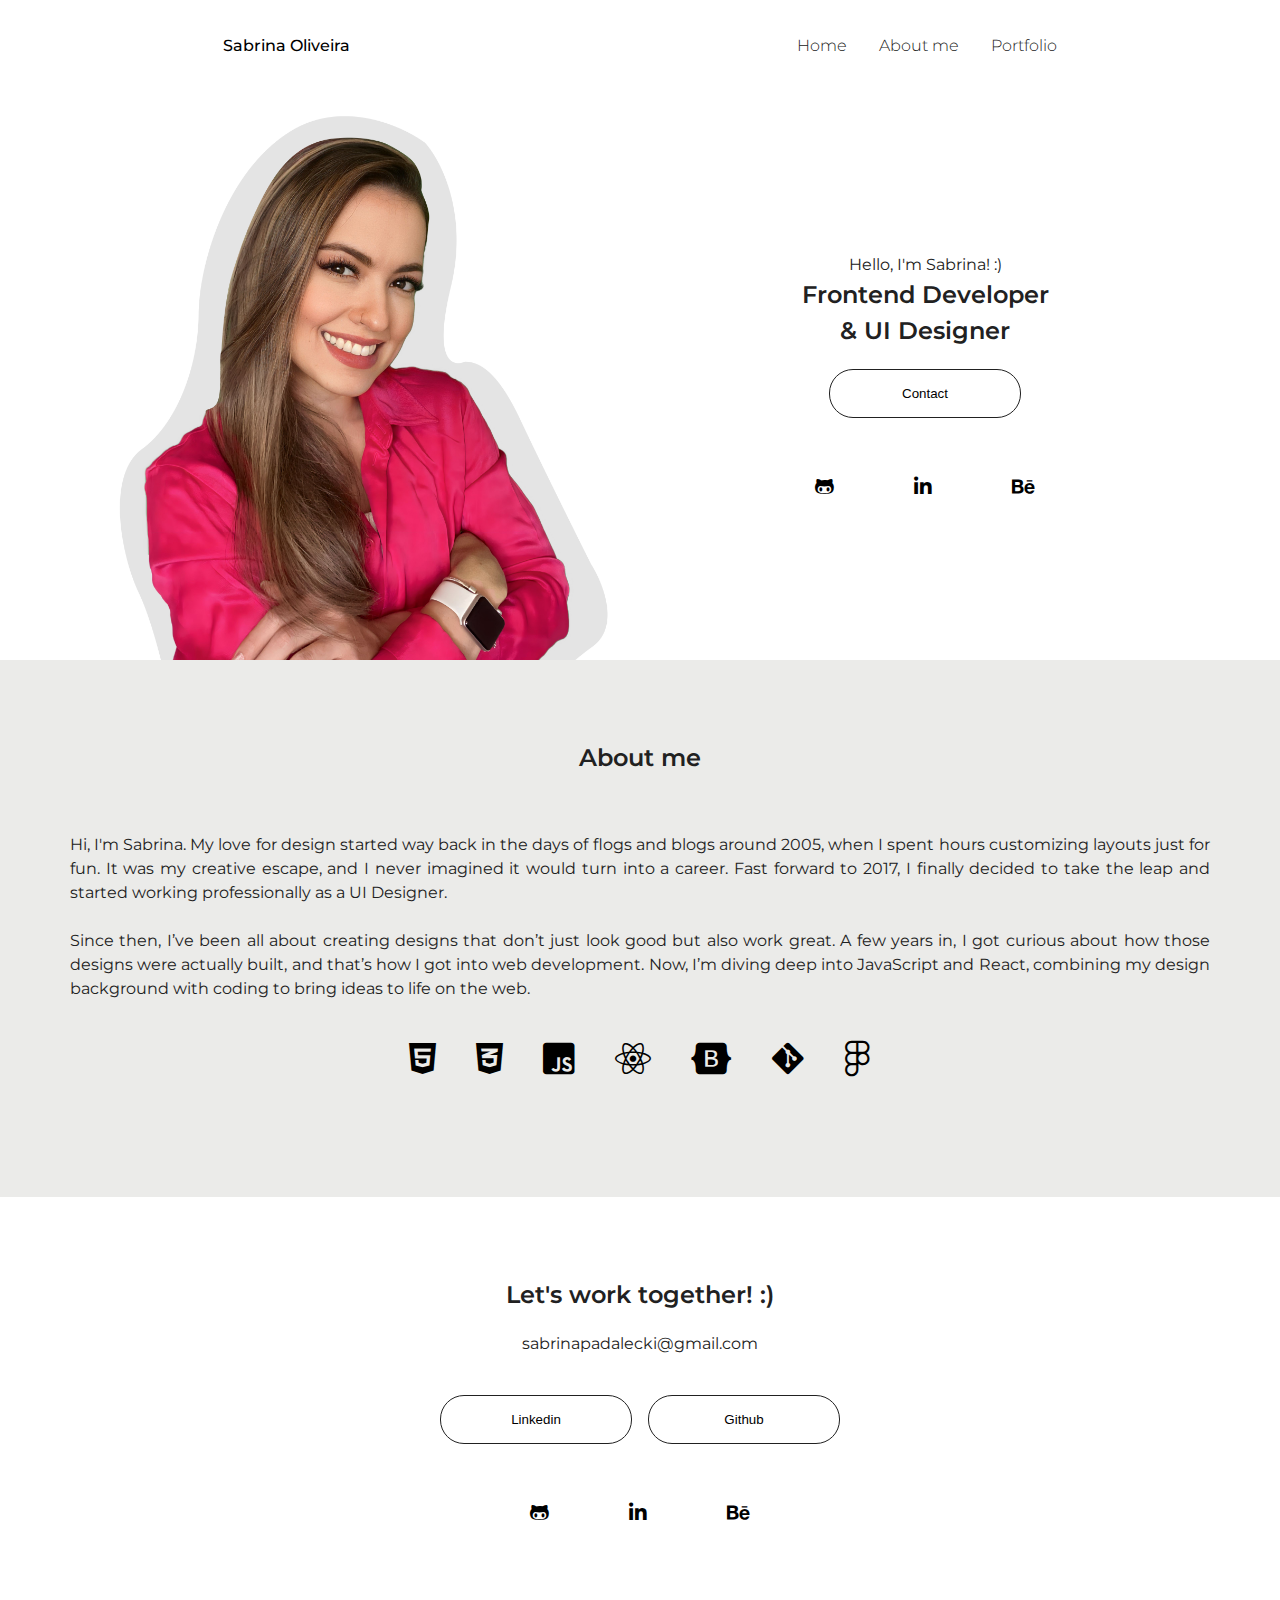
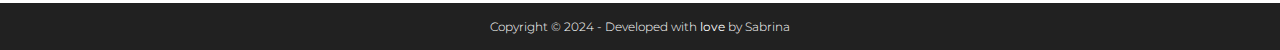
==== aboutme.html @ 44f75a98 "Portfolio Version 1" ====
<!DOCTYPE html>
<html lang="en">
<head>
    <meta charset="UTF-8">
    <meta http-equiv="X-UA-Compatible" content="IE=edge">
    <meta name="viewport" content="width=device-width, initial-scale=1.0">
    <title>Sabrina Oliveira</title>

    <link rel="stylesheet" href="style.css">
    <link rel="stylesheet" href="mediaqueries.css">

    <!-- Google Fonts -->
    <link rel="preconnect" href="https://fonts.googleapis.com">
    <link rel="preconnect" href="https://fonts.gstatic.com" crossorigin>
    <link href="https://fonts.googleapis.com/css2?family=Montserrat:ital,wght@0,100..900;1,100..900&display=swap" rel="stylesheet">

    <!-- Font Awesome for icons -->
    <link href="https://cdnjs.cloudflare.com/ajax/libs/font-awesome/6.0.0-beta3/css/all.min.css" rel="stylesheet">
</head>



<body>
    <header>
        <nav id="desktop-nav">
            <div class="logo">Sabrina Oliveira</div>
            <div>
                <ul class="nav-links">
                    <li><a href="index.html">Home</a></li>
                    <li><a href="aboutme.html">About me</a></li>
                    <li><a href="portfolio.html">Portfolio</a></li>
                </ul>
            </div>
        </nav>
    
        <nav id="hamburger-nav">
            <div class="logo">Sabrina Oliveira</div>
            <div class="hamburger-menu">
                <div class="hamburger-icon" onclick="toggleMenu()">
                    <span></span>
                    <span></span>
                    <span></span>
                </div>
                <div class="menu-links">
                    <li><a href="index.html" onclick="toggleMenu()">Home</a></li>
                    <li><a href="aboutme.html" onclick="toggleMenu()">About me</a></li>
                    <li><a href="portfolio.html" onclick="toggleMenu()">Portfolio</a></li>
                </div>
            </div>
        </nav>   
        </header>


    <section id="hero">
        <div class="hero-container-white">
            <div class="hero-content">
                
                <div class="hero-content-left">
                    <div class="hero-container-pic">
                        <img src="./assets/ProfilePic.jpg" alt="Sabrina Profile Picture">
                    </div>
                </div>

                <div class="hero-content-right">
                    <p>Hello, I'm Sabrina! :)</p>
                    <p class="subtitle">
                    Frontend Developer <br>
                    & UI Designer</p>
            
                    <div class="btn-container">
                    <button class="btn"onclick="location.href='#contact'">
                    Contact
                    </button>
                    </div>
                    <br>
                    <div class="social-container">
                    <i class="fa-brands fa-github-alt"></i>
                    <i class="fa-brands fa-linkedin-in"></i>
                    <i class="fa-brands fa-behance"></i>
                    </div>       
                </div>
                
            </div>
        </div>
    </section>

    <section id="aboutme">
        <div class="project-container-gray">

            <p class="subtitle">About me</p>
            <br>
            <br>
            <br>
            <div class="aboutme-content">
                <p>
                Hi, I'm Sabrina. My love for design started way back in the days of flogs and blogs around 2005, when I spent hours customizing layouts just for fun. It was my creative escape, and I never imagined it would turn into a career. Fast forward to 2017, I finally decided to take the leap and started working professionally as a UI Designer.<br>
                <br>
                Since then, I’ve been all about creating designs that don’t just look good but also work great. A few years in, I got curious about how those designs were actually built, and that’s how I got into web development. Now, I’m diving deep into JavaScript and React, combining my design background with coding to bring ideas to life on the web.
                </p>
                <div class="icons-container">
                <i class="fa-brands fa-html5"></i>
                <i class="fa-brands fa-css3-alt"></i>
                <i class="fa-brands fa-js-square"></i>
                <i class="fa-brands fa-react"></i>
                <i class="fa-brands fa-bootstrap"></i>
                <i class="fa-brands fa-git-alt"></i>
                <i class="fa-brands fa-figma"></i>
                </div>

            </div>

        </div>
    </section>

    <section id="contact">
        <div class="contact-container-white">
            <p class="subtitle">Let's work together! :)</p>
            <br>
            <p>sabrinapadalecki@gmail.com</p>
            <br>
            <div class="btn-container">
                <button class="btn" onclick="window.open('https://www.linkedin.com/in/sabrina-oliveira-a64b6391/')">
                    Linkedin
                </button>
                <button class="btn" onclick="window.open('https://github.com/imsabrinna')">
                    Github
                </button>
                </div>
                <br>
                <div class="social-container">
                <i class="fa-brands fa-github-alt" onclick="window.open('https://github.com/imsabrinna')"></i>
                <i class="fa-brands fa-linkedin-in" onclick="window.open('https://www.linkedin.com/in/sabrina-oliveira-a64b6391/')"></i>
                <i class="fa-brands fa-behance" onclick="window.open('https://www.behance.net/imsabrinna')"></i>
                </div>
        </div>
    </section>






    <footer>
        <div class="footer-container">
        <h6 class="footer-sign"> Copyright © 2024  -  Developed with <strong>love</strong> by Sabrina</h6>
        </div>
    </footer>

    <script src="script.js"></script>
</body>
</html>
---- style.css ----
* {
    margin: 0;
    padding: 0;
}

/* Global Styles */
:root {
    /* Colors */
    --primary-color: #212121;
    --secondary-color: #747474;
    --highlight-color: #83D89B;
    --background-color: #ffffff;
    --background-secondary-color: #EBEBE9;

    /* Fonts */
    --font-family: 'Poppins', sans-serif;
    --font-size-small: 12px;
    --font-size-base: 16px;
    --font-size-medium: 20px;
    --font-size-big: 36px;
    --font-size-title: 24px;
    --font-size-large: 3.5rem;


    /* Grid */
    --container-width: 1140px;
}


body {
    font-family:"Montserrat", sans-serif;
}

html {
    scroll-behavior: smooth;
}

p {
    color: var(--primary-color);
    font-size: var(--font-size-base);
    line-height: 24px;
}

/* Transition */

a, .btn {
    transition: all 300ms ease;
}

.subtitle {
    font-size: var(--font-size-title);
    font-weight: 600;
    line-height: 36px;
}





/* Header - Desktop Nav*/

nav, .nav-links {
    display: flex;
}

nav {
    justify-content: space-around;
    align-items: center;
    height: 10vh;
}

.nav-logo img {
    max-height: 50px;
}

.nav-links {
    gap: 2rem;
    list-style: none;
    font-size: var(--font-size-base);
    font-weight: 300;
}

a {
    color: var(--primary-color);
    text-decoration: underline;
    text-underline-offset: 1rem;
    text-decoration-color: var(--background-color);
}

a:hover {
    color: var(--primary-color);
    text-decoration: underline;
    text-underline-offset: 1rem;
    text-decoration-color: var(--secondary-color);
    text-decoration-thickness: 1px;
}

.logo {
    font-size: var(--font-size-base);
    font-weight: 500;
}

.logo {
    cursor: default;  
}

.nav-icons {
    display: flex;
    gap: 24px;
}

.nav-icons i {
    font-size: 1rem;
    color: var(--primary-color);
    cursor: pointer;
    transition: color 0.3s ease;
}

.nav-icons i:hover {
    color: var(--secondary-color);
}

/* Hamburger Menu */

#hamburger-nav {
    display: none;
}

.hamburger-menu {
    position: relative;
    display: inline-block;
}

.hamburger-icon {
    display: flex;
    flex-direction: column;
    justify-content: space-between;
    height: 24px;
    width: 30px;
    cursor: pointer;
}

.hamburger-icon span {
    width: 100%;
    height: 2px;
    background-color:var(--primary-color);
    transition: all 0.3 ease-in-out;
}

.menu-links {
    position: absolute;
    top: 100%;
    left: 0; /* Alinhar ao início da tela */
    right: 0; /* Ocupa toda a largura */
    width: 100%; /* Garantir largura total */
    right: 0;
    background-color: white;
    width: fit-content;
    max-height: 0;
    overflow: hidden;
    transition: all 0.3 ease-in-out;
    text-align: center; /* Centraliza os links */
    padding: 0; /* Remover espaçamento interno */
}

.menu-links a{
    display: block;
    padding: 10px;
    padding: 10px 0; /* Espaçamento vertical consistente */
    text-align: center;
    font-size: var(--font-size-base);
    color: var(--primary-color);
    text-decoration: none;
    transition: all 0.3 ease-in-out;

}

.menu-links li{
    list-style: none;
    width: 100%; /* Garante que cada item ocupa a largura total */
}

.menu-links.open {
    max-height: 300px;
}

.hamburger-icon.open span:first-child{
    transform: rotate(45deg) translate(10px, 5px);
}

.hamburger-icon.open span:nth-child(2){
    opacity: 0;
}

.hamburger-icon.open span:last-child{
    transform: rotate(-45deg) translate(10px, -5px);
}

.hamburger-icon span:first-child {
    transform: none;
}

.hamburger-icon span:first-child {
    opacity: 1;
}

.hamburger-icon span:first-child {
    transform: none;
}


@media screen and (max-width: 1200px) {
    #desktop-nav {
        display: none;
    }
    #hamburger-nav {
        display: flex;
    }
}


/* Section Hero */

.hero-container-white {
    background-color: var(--background-color);
    width: 100%;
    display: flex;
    justify-content: center;
    overflow: hidden;
    margin-bottom: 0px;
}

.hero-content {
    display: flex;
    justify-content: center;
    max-width: var(--container-width);
    width: 100%;
    box-sizing: border-box;
}

.hero-content-left,
.hero-content-right {
    width: 50%;
    justify-content: center;
    align-content: center;
    text-align: center;
}

.hero-container-pic {
    width: 100%;
    max-width: 600px;
    height: auto; 
    margin: 0 auto; 
    overflow: hidden;
    border-radius: 10px;
    line-height: 0;
}

.hero-container-pic img {
    width: 100%;
    height: auto;
    object-fit: cover;
}

.social-container {
    display: flex; 
    gap: 40px; 
    font-size: var(--font-size-medium);
    max-width: 100%;
    justify-content: center;
}

.facebook-icon {
    padding: 2px;
}

.instagram-icon {
    font-size: 28px;
}

.social-container {
    gap: 80px;
    padding-top: 20px;
}

.social-container i{
    cursor: pointer;
}


@media (max-width: 1200px) {
    /* Ambos os containers viram coluna */
    .hero-content {
        flex-direction: column;
        gap: 40px;
    }

    .hero-container-white .project-content {
        flex-direction: column;
    }

    .hero-container-white {
        padding-top: 0px;
        padding-bottom: 80px;
    }

    .hero-content-left,
    .hero-content-right {
        width: 100%;
    }

    .hero-container-pic {
        border-radius: 100%;
    }
}






/* Projects */
.project-container-gray {
    background-color: var(--background-secondary-color);
    width: 100%;
    display: flex;
    justify-content: center;
    flex-direction: column;
    text-align: center;
    align-items: center;
    padding-top: 80px;
    padding-bottom: 80px;
    overflow: hidden;
}

.project-container-white {
    background-color: var(--background-color);
    width: 100%;
    display: flex;
    justify-content: center;
    flex-direction: column;
    text-align: center;
    align-items: center;
    padding-top: 80px;
    padding-bottom: 80px;
    overflow: hidden;
}

.project-content {
    display: flex;
    justify-content: center;
    max-width: var(--container-width);
    width: 100%;
    gap: 60px;
    box-sizing: border-box;
}

.project-content-left,
.project-content-right {
    width: 50%;
    justify-content: center;
    align-content: center;
    text-align: center;
}

.project-container-pic {
    width: 100%;
    max-width: 400px; /* Largura máxima da imagem */
    height: auto; /* Altura ajustável */
    margin: 0 auto; /* Centraliza o container dentro do lado esquerdo */
    overflow: hidden; /* Garante que a imagem não escape do container */
    border-radius: 10px; /* Bordas arredondadas */
}

.project-container-pic img {
    width: 100%;
    height: auto;
    object-fit: cover;
}


@media (max-width: 1200px) {
    /* Ambos os containers viram coluna */
    .project-content {
        flex-direction: column;
        gap: 20px;
        padding: 24px;
    }

    /* Inverter ordem no container gray */
    .project-container-gray .project-content {
        flex-direction: column-reverse;
    }

    /* Manter fluxo natural no container white */
    .project-container-white .project-content {
        flex-direction: column;
    }

    .project-container-gray,
    .project-container-white {
        padding-top: 50px;
        padding-bottom: 50px;
    }

    /* Ajustar larguras para ocupar 100% */
    .project-content-left,
    .project-content-right {
        width: 100%;
    }
}





/* Contact me */

.contact-container-white {
    background-color: var(--background-color);
    width: 100%;
    display: flex;
    justify-content: center;
    flex-direction: column;
    text-align: center;
    align-items: center;
    padding-top: 80px;
    padding-bottom: 80px;
    overflow: hidden;
}

@media (max-width: 1200px) {

    .contact-container-white .project-content {
        flex-direction: column;
    }

    .project-container-gray,
    .project-container-white {
        padding-top: 50px;
        padding-bottom: 50px;
    }

    /* Ajustar larguras para ocupar 100% */
    .project-content-left,
    .project-content-right {
        width: 100%;
    }
}




/* Buttons */

.btn-container {
    display: flex;
    justify-content: center;
    align-items: center;
    gap: 1rem;
    padding: 20px;
}

.btn {
    font-weight: 100;
    transition: all 300ms ease;
    width: 12rem;
    border-radius: 24px;
    padding: 16px 24px;
    border: solid 1px var(--primary-color);
    background: none;
}

.btn:hover { 
    background-color: var(--primary-color);
    color: var(--background-color);
    cursor: pointer;
}

@media (max-width: 1200px) {
    .btn-container {
        flex-direction: column;
        gap: 20px;
        padding: 24px;
    }
}





/* Footer */
footer {
    background-color: var(--primary-color);
    color: var(--background-color);
    text-align: center; /* Centraliza o texto */
    width: 100%;
    margin-top: auto;
}

.footer-container {
    max-width: var(--container-width);
    width: 100%;
    margin: 0 auto; 
    padding: 16px 0px;
}

.footer-sign {
    font-size: var(--font-size-small);
    font-weight: 300;
    margin: 0 auto;
}

/* .footer-sign strong {
    color: var(--highlight-color);
} */










/* About me */

.aboutme-content {
    display: flex;
    justify-content: center;
    flex-direction: column;
    /* padding: 0px 16rem; */
    text-align: justify;
    max-width: var(--container-width);
    box-sizing: border-box;
}

.icons-container {
    display: flex; 
    gap: 40px; 
    font-size: var(--font-size-big);
    max-width: 100%;
    justify-content: center;
    padding: 40px;
}

@media (max-width: 1200px) {
    .aboutme-content {
        flex-direction: column;
        gap: 20px;
        padding: 0 40px;
        width: 100%;
    }

    .icons-container {
        flex-wrap: wrap;
        padding: 40px 0 40px 0;
    }
}
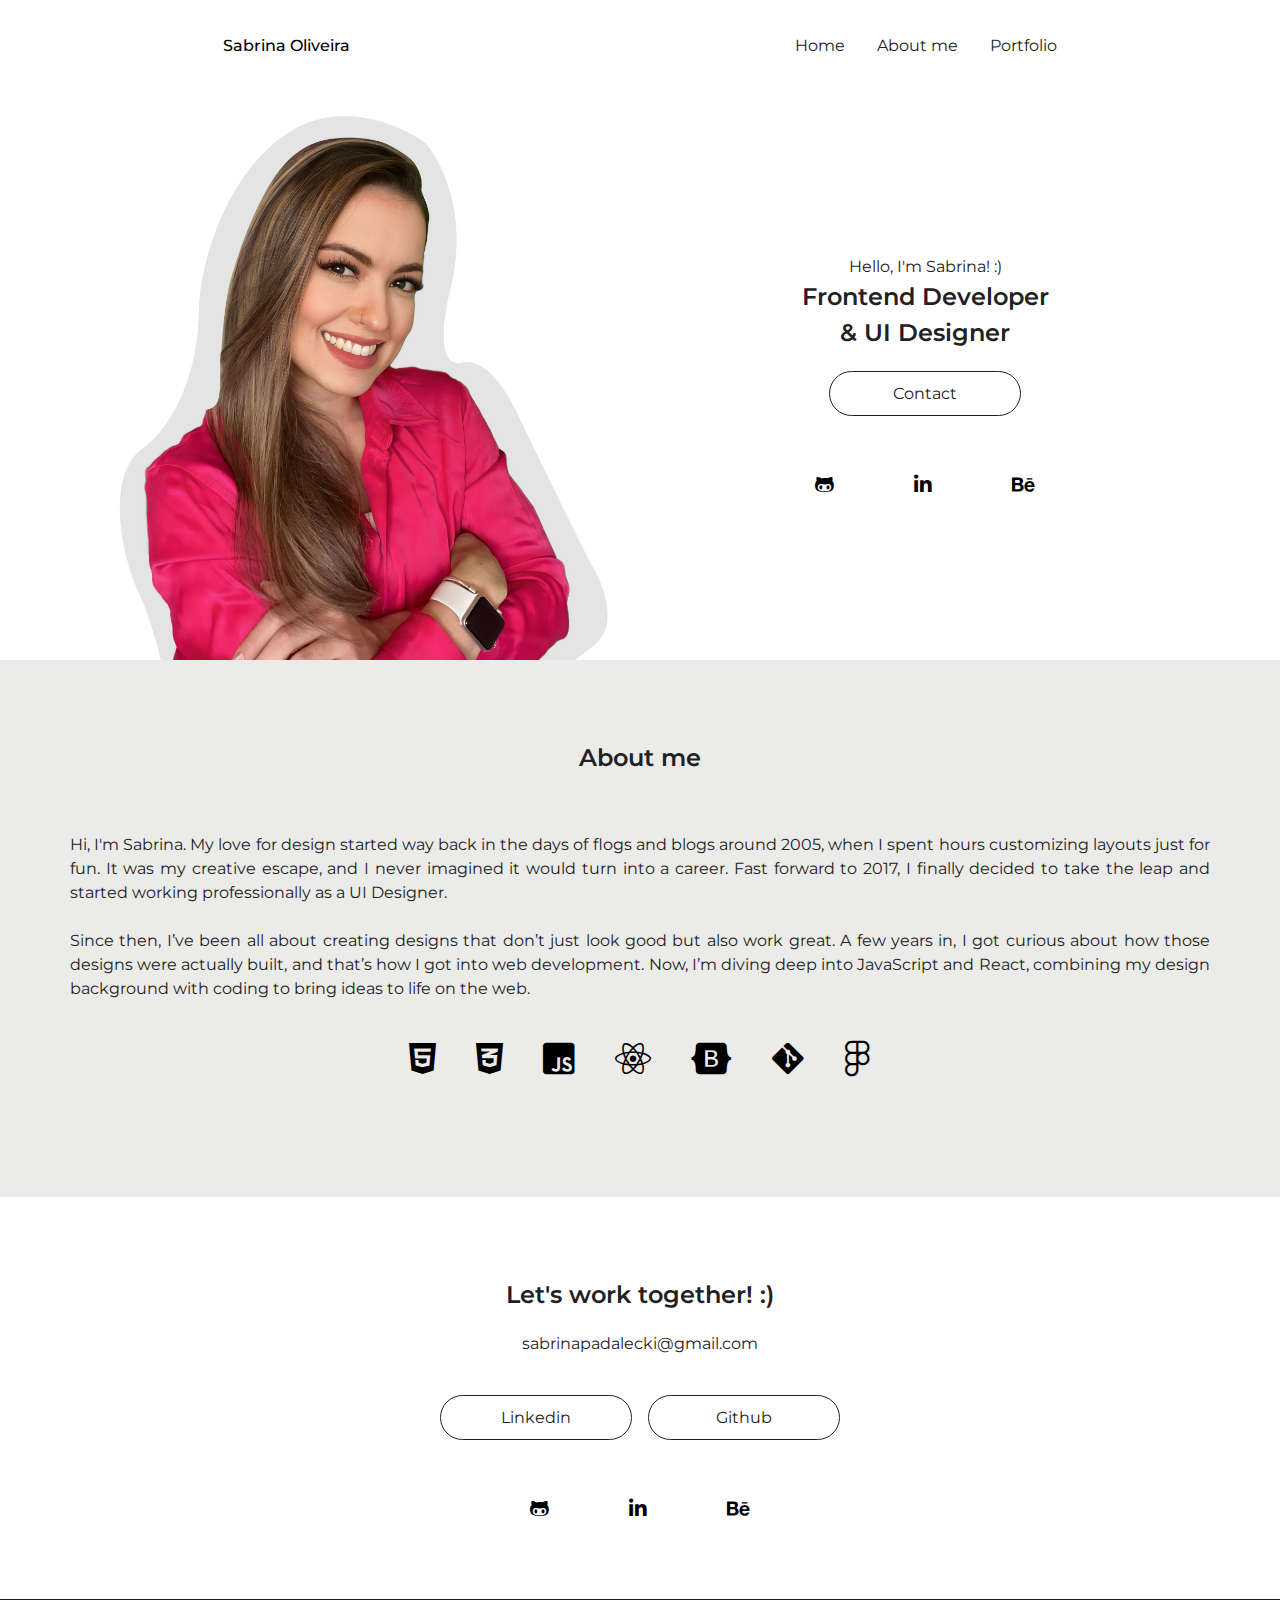
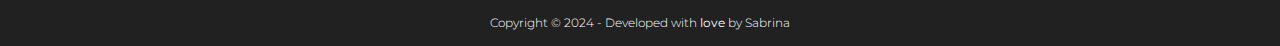
==== commit b46f58c1: "Version Att 1.4" ====
--- a/aboutme.html
+++ b/aboutme.html
@@ -74,10 +74,10 @@
                     </div>
                     <br>
                     <div class="social-container">
-                    <i class="fa-brands fa-github-alt"></i>
-                    <i class="fa-brands fa-linkedin-in"></i>
-                    <i class="fa-brands fa-behance"></i>
-                    </div>       
+                        <i class="fa-brands fa-github-alt" onclick="window.open('https://github.com/imsabrinna')"></i>
+                        <i class="fa-brands fa-linkedin-in" onclick="window.open('https://www.linkedin.com/in/sabrina-oliveira-a64b6391/')"></i>
+                        <i class="fa-brands fa-behance" onclick="window.open('https://www.behance.net/imsabrinna')"></i>
+                    </div>     
                 </div>
                 
             </div>
--- a/style.css
+++ b/style.css
@@ -13,7 +13,7 @@
     --background-secondary-color: #EBEBE9;
 
     /* Fonts */
-    --font-family: 'Poppins', sans-serif;
+    --font-family: 'Montserrat', sans-serif;
     --font-size-small: 12px;
     --font-size-base: 16px;
     --font-size-medium: 20px;
@@ -53,6 +53,17 @@
     line-height: 36px;
 }
 
+@media (max-width: 1200px) {
+    a.btn {
+        color: var(--primary-color); /* Altere para a cor que você deseja */
+        text-decoration: none; /* Garantir que a decoração de link não apareça */
+    }
+
+    .btn {
+        color: var(--primary-color); /* Corrigir cor no mobile */
+    }
+}
+
 
 
 
@@ -77,7 +88,7 @@
     gap: 2rem;
     list-style: none;
     font-size: var(--font-size-base);
-    font-weight: 300;
+    font-weight: 400;
 }
 
 a {
@@ -462,13 +473,17 @@
 }
 
 .btn {
-    font-weight: 100;
+    font-family: var(--font-family); 
+    font-size: var(--font-size-base);
+    font-weight: 400; 
     transition: all 300ms ease;
     width: 12rem;
-    border-radius: 24px;
-    padding: 16px 24px;
+    border-radius: 30px;
+    padding: 12px 24px;
     border: solid 1px var(--primary-color);
     background: none;
+    color: var(--primary-color); 
+    text-decoration: none; 
 }
 
 .btn:hover { 
@@ -482,6 +497,11 @@
         flex-direction: column;
         gap: 20px;
         padding: 24px;
+    }
+
+    .btn {
+        color: var(--primary-color); 
+        font-size: var(--font-size-base); 
     }
 }
 
